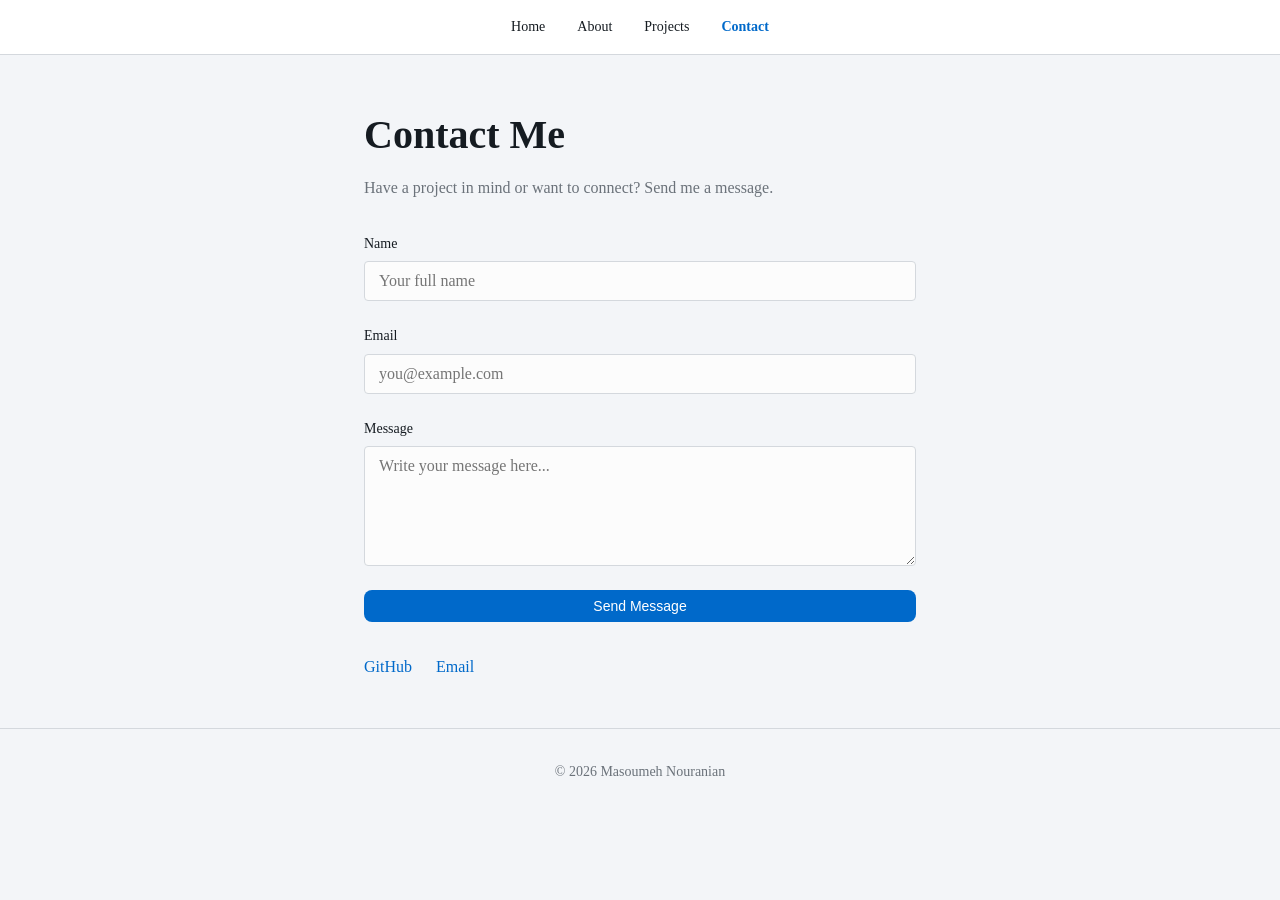
==== contact.html @ 28c1ba6f "feat: complete portfolio structure with all pages and styles" ====
<!DOCTYPE html>
<html lang="en">
<head>
  <meta charset="UTF-8" />
  <meta name="viewport" content="width=device-width, initial-scale=1.0" />
  <title>Contact | Masoumeh Nouranian</title>
  <link rel="stylesheet" href="css/style.css" />
</head>
<body class="contact-page">

  <header>
    <nav>
      <a href="index.html">Home</a>
      <a href="about.html">About</a>
      <a href="projects.html">Projects</a>
      <a href="contact.html" class="active">Contact</a>
    </nav>
  </header>

  <main>
    <section class="contact-section">
      <h1>Contact Me</h1>
      <p class="contact-intro">
        Have a project in mind or want to connect? Send me a message.
      </p>

      <form class="contact-form" action="#" method="post">
        <div class="form-group">
          <label for="name">Name</label>
          <input
            type="text"
            id="name"
            name="name"
            placeholder="Your full name"
            required
            autocomplete="name"
          />
        </div>

        <div class="form-group">
          <label for="email">Email</label>
          <input
            type="email"
            id="email"
            name="email"
            placeholder="you@example.com"
            required
            autocomplete="email"
          />
        </div>

        <div class="form-group">
          <label for="message">Message</label>
          <textarea
            id="message"
            name="message"
            rows="5"
            placeholder="Write your message here..."
            required
          ></textarea>
        </div>

        <button type="submit" class="btn">Send Message</button>
      </form>

      <div class="social-links">
        <a href="https://github.com/masinooran96" target="_blank" rel="noopener">GitHub</a>
        <a href="mailto:masinooran96@gmail.com">Email</a>
      </div>
    </section>
  </main>

  <footer>
    <p>&copy; 2026 Masoumeh Nouranian</p>
  </footer>

  <script src="js/script.js"></script>
</body>
</html>
---- css/style.css ----
/* ===== CSS Variables (Design Tokens) ===== */
:root {
  /* Neutral ramp */
  --clr-bg:        oklch(97% 0.005 250);
  --clr-surface:   oklch(100% 0 0);
  --clr-surface-raised: oklch(99% 0 0);
  --clr-border:    oklch(88% 0.008 250);
  --clr-muted:     oklch(55% 0.015 250);
  --clr-body:      oklch(22% 0.015 250);

  /* Accent */
  --clr-accent:    oklch(52% 0.18 250);
  1rem;
  --text-lg:   1.25rem;
  --text-xl:   2rem;
  --text-2xl:  3rem;
  --leading:   1.;
  --text-sm:   0.875rem;
  --text-base: 1rem;
  --text-lg:   1.25rem;
  --text-xl:   2rem;
  --text-2xl:  3rem;
  --leading:   1.6;

  /* Space */
  --sp-1: 0.5rem;
  --sp-2: 1rem;
  --sp-3: 1.5rem;
  --sp-4: 2rem;
  --sp-6: 3rem;
  --sp-8: 4rem;

  /* Shape */
  --radius-sm: 4px;
  --radius-md: 8px;
  --radius-lg: 12px;
}

/* Dark mode */
@media (prefers-color-scheme: dark) {
  :root {
    --clr-bg:             oklch(14% 0.01 250);
    --clr-surface:        oklch(20% 0.01 250);
    --clr-surface-raised: oklch(24% 0.01 250);
    --clr-border:         oklch(30% 0.01 250);
    --clr-muted:          oklch(62% 0.015 250);
    --clr-body:           oklch(93% 0.008 250);
    --clr-accent:         oklch(65% 0.16 250);
    --clr-accent-hv:      oklch(72% 0.16 250);
  }
}

/* ===== Reset ===== */
*, *::before, *::after {
  box-sizing: border-box;
  margin: 0;
  padding: 0;
}

/* ===== Base ===== */
body {
  font-family: var(--font-base);
  font-size: var(--text-base);
  line-height: var(--leading);
  color: var(--clr-body);
  background-color: var(--clr-bg);
}

a {
  color: var(--clr-accent);
  text-decoration: none;
}

a:hover {
  color: var(--clr-accent-hv);
  text-decoration: underline;
}

/* ===== Navigation ===== */
nav {
  background-color: var(--clr-surface);
  border-bottom: 1px solid var(--clr-border);
  padding: var(--sp-2) var(--sp-4);
  display: flex;
  justify-content: center;
  gap: var(--sp-4);
}

nav a {
  font-size: var(--text-sm);
  font-weight: 500;
  color: var(--clr-body);
  transition: color 150ms ease;
}

nav a:hover,
nav a.active {
  color: var(--clr-accent);
  text-decoration: none;
  font-weight: 600;
}

/* ===== Hero Section (Home) ===== */
.hero {
  display: flex;
  flex-direction: column;
  align-items: center;
  justify-content: center;
  text-align: center;
  min-height: 70vh;
  padding: var(--sp-8) var(--sp-4);
  gap: var(--sp-3);
}

.hero h1 {
  font-size: clamp(2rem, 6vw, var(--text-2xl));
  font-weight: 700;
  color: var(--clr-body);
}

.hero p {
  font-size: var(--text-lg);
  color: var(--clr-muted);
}

/* ===== About Page ===== */
.about-page {
  max-width: 800px;
  margin: 0 auto;
  padding: var(--sp-6) var(--sp-3);
}

.about-hero {
  text-align: center;
  margin-bottom: var(--sp-6);
}

.about-hero h1 {
  font-size: clamp(2rem, 5vw, 3rem);
  color: var(--clr-body);
  margin-bottom: var(--sp-1);
}

.about-subtitle {
  color: var(--clr-muted);
  font-size: 1.1rem;
}

.about-content {
  display: flex;
  flex-direction: column;
  gap: var(--sp-6);
}

.about-bio h2,
.about-skills h2,
.about-education h2 {
  font-size: 1.3rem;
  color: var(--clr-accent);
  margin-bottom: var(--sp-2);
  border-bottom: 1px solid var(--clr-border);
  padding-bottom: 0.4rem;
}

.about-bio p {
  color: var(--clr-muted);
  line-height: 1.8;
  margin-bottom: var(--sp-2);
}

.skills-list {
  list-style: none;
  display: flex;
  flex-wrap: wrap;
  gap: 0.6rem;
  padding: 0;
}

.skills-list li {
  background: var(--clr-surface-raised);
  border: 1px solid var(--clr-border);
  color: var(--clr-body);
  padding: 0.35rem 0.85rem;
  border-radius: 999px;
  font-size: var(--text-sm);
}

.edu-item {
  display: flex;
  flex-direction: column;
  margin-bottom: var(--sp-2);
}

.edu-degree {
  font-weight: 600;
  color: var(--clr-body);
}

.edu-school {
  color: var(--clr-muted);
  font-size: 0.95rem;
  margin-top: 0.2rem;
}

/* ===== Projects Page ===== */
.projects-page {
  max-width: 1000px;
  margin: 0 auto;
  padding: var(--sp-6) var(--sp-3);
  min-height: 75vh;
}

.section-title {
  text-align: center;
  font-size: var(--text-xl);
  color: var(--clr-body);
  margin-bottom: 0.5rem;
}

.section-subtitle {
  text-align: center;
  color: var(--clr-muted);
  margin-bottom: var(--sp-6);
}

.projects-grid {
  display: grid;
  grid-template-columns: repeat(auto-fit, minmax(280px, 1fr));
  gap: var(--sp-4);
}

.project-card {
  background: var(--clr-surface);
  border: 1px solid var(--clr-border);
  border-radius: var(--radius-lg);
  overflow: hidden;
  transition: transform 0.2s ease, box-shadow 0.2s ease;
}

.project-card:hover {
  transform: translateY(-4px);
  box-shadow: 0 8px 24px oklch(0% 0 0 / 0.08);
}

.project-image img {
  width: 100%;
  height: 180px;
  object-fit: cover;
  display: block;
}

.project-content {
  padding: var(--sp-3);
}

.project-title {
  font-size: 1.1rem;
  color: var(--clr-body);
  margin-bottom: var(--sp-1);
}

.project-description {
  color: var(--clr-muted);
  font-size: var(--text-sm);
  line-height: 1.6;
  margin-bottom: var(--sp-2);
}

.project-tags {
  display: flex;
  flex-wrap: wrap;
  gap: 0.5rem;
  margin-bottom: var(--sp-3);
}

.tag {
  background: oklch(from var(--clr-accent) l c h / 0.12);
  color: var(--clr-accent);
  padding: 0.2rem 0.65rem;
  border-radius: 999px;
  font-size: 0.78rem;
  font-weight: 500;
}

.project-links {
  display: flex;
  gap: var(--sp-2);
}

/* ===== Buttons ===== */
.btn {
  display: inline-block;
  padding: 0.5rem 1.25rem;
  background: var(--clr-accent);
  color: #fff;
  border: none;
  border-radius: var(--radius-md);
  font-size: var(--text-sm);
  font-weight: 500;
  cursor: pointer;
  text-decoration: none;
  transition: background-color 150ms ease, opacity 150ms ease;
}

.btn:hover {
  background: var(--clr-accent-hv);
  color: #fff;
  text-decoration: none;
  opacity: 0.9;
}

.btn-outline {
  background: transparent;
  border: 1px solid var(--clr-accent);
  color: var(--clr-accent);
}

.btn-outline:hover {
  background: var(--clr-accent);
  color: #fff;
}

/* ===== Contact Page ===== */
.contact-page main {
  max-width: 600px;
  margin: 0 auto;
  padding: var(--sp-6) var(--sp-3);
}

.contact-section h1 {
  font-size: clamp(1.75rem, 4vw, 2.5rem);
  margin-bottom: 0.5rem;
  color: var(--clr-body);
}

.contact-intro {
  color: var(--clr-muted);
  margin-bottom: var(--sp-4);
}

.contact-form {
  display: flex;
  flex-direction: column;
  gap: var(--sp-3);
  margin-bottom: var(--sp-4);
}

.form-group {
  display: flex;
  flex-direction: column;
  gap: 0.375rem;
}

.form-group label {
  font-size: var(--text-sm);
  font-weight: 500;
  color: var(--clr-body);
}

.form-group input,
.form-group textarea {
  padding: 0.625rem 0.875rem;
  border: 1px solid var(--clr-border);
  border-radius: var(--radius-sm);
  background: var(--clr-surface-raised);
  color: var(--clr-body);
  font-size: var(--text-base);
  font-family: inherit;
  transition: border-color 150ms ease, box-shadow 150ms ease;
}

.form-group input:focus,
.form-group textarea:focus {
  outline: none;
  border-color: var(--clr-accent);
  box-shadow: 0 0 0 3px oklch(from var(--clr-accent) l c h / 0.2);
}

.form-group textarea {
  resize: vertical;
  min-height: 120px;
}

.social-links {
  display: flex;
  gap: var(--sp-3);
}

.social-links a {
  color: var(--clr-accent);
  font-weight: 500;
}

/* ===== Footer ===== */
footer {
  text-align: center;
  padding: var(--sp-4);
  border-top: 1px solid var(--clr-border);
  font-size: var(--text-sm);
  color: var(--clr-muted);
  margin-top: auto;
}
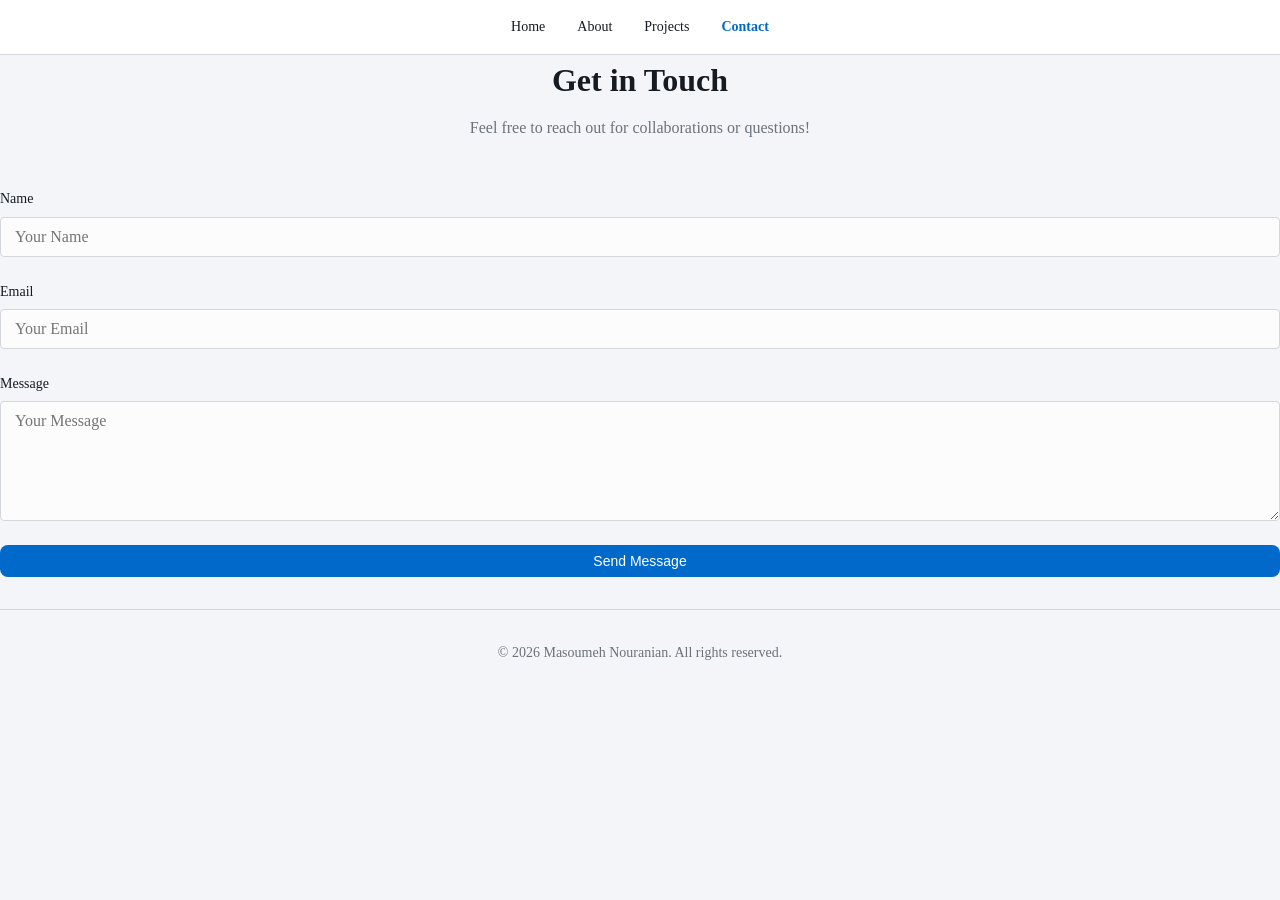
==== commit 4128f955: "fix: connect contact form to email service" ====
--- a/contact.html
+++ b/contact.html
@@ -6,8 +6,9 @@
   <title>Contact | Masoumeh Nouranian</title>
   <link rel="stylesheet" href="css/style.css" />
 </head>
-<body class="contact-page">
+<body>
 
+  <!-- Navigation bar -->
   <header>
     <nav>
       <a href="index.html">Home</a>
@@ -17,61 +18,37 @@
     </nav>
   </header>
 
-  <main>
-    <section class="contact-section">
-      <h1>Contact Me</h1>
-      <p class="contact-intro">
-        Have a project in mind or want to connect? Send me a message.
-      </p>
+  <!-- Contact Section -->
+  <main class="contact-page">
+    <h1 class="section-title">Get in Touch</h1>
+    <p class="section-subtitle">Feel free to reach out for collaborations or questions!</p>
 
-      <form class="contact-form" action="#" method="post">
+    <div class="contact-container">
+      <!-- Form using Formspree -->
+      <form action="https://formspree.io/f/YOUR_EMAIL@gmail.com" method="POST" class="contact-form">
         <div class="form-group">
           <label for="name">Name</label>
-          <input
-            type="text"
-            id="name"
-            name="name"
-            placeholder="Your full name"
-            required
-            autocomplete="name"
-          />
+          <input type="text" id="name" name="name" required placeholder="Your Name" />
         </div>
 
         <div class="form-group">
           <label for="email">Email</label>
-          <input
-            type="email"
-            id="email"
-            name="email"
-            placeholder="you@example.com"
-            required
-            autocomplete="email"
-          />
+          <input type="email" id="email" name="email" required placeholder="Your Email" />
         </div>
 
         <div class="form-group">
           <label for="message">Message</label>
-          <textarea
-            id="message"
-            name="message"
-            rows="5"
-            placeholder="Write your message here..."
-            required
-          ></textarea>
+          <textarea id="message" name="message" rows="5" required placeholder="Your Message"></textarea>
         </div>
 
         <button type="submit" class="btn">Send Message</button>
       </form>
-
-      <div class="social-links">
-        <a href="https://github.com/masinooran96" target="_blank" rel="noopener">GitHub</a>
-        <a href="mailto:masinooran96@gmail.com">Email</a>
-      </div>
-    </section>
+    </div>
   </main>
 
+  <!-- Footer -->
   <footer>
-    <p>&copy; 2026 Masoumeh Nouranian</p>
+    <p>&copy; 2026 Masoumeh Nouranian. All rights reserved.</p>
   </footer>
 
   <script src="js/script.js"></script>
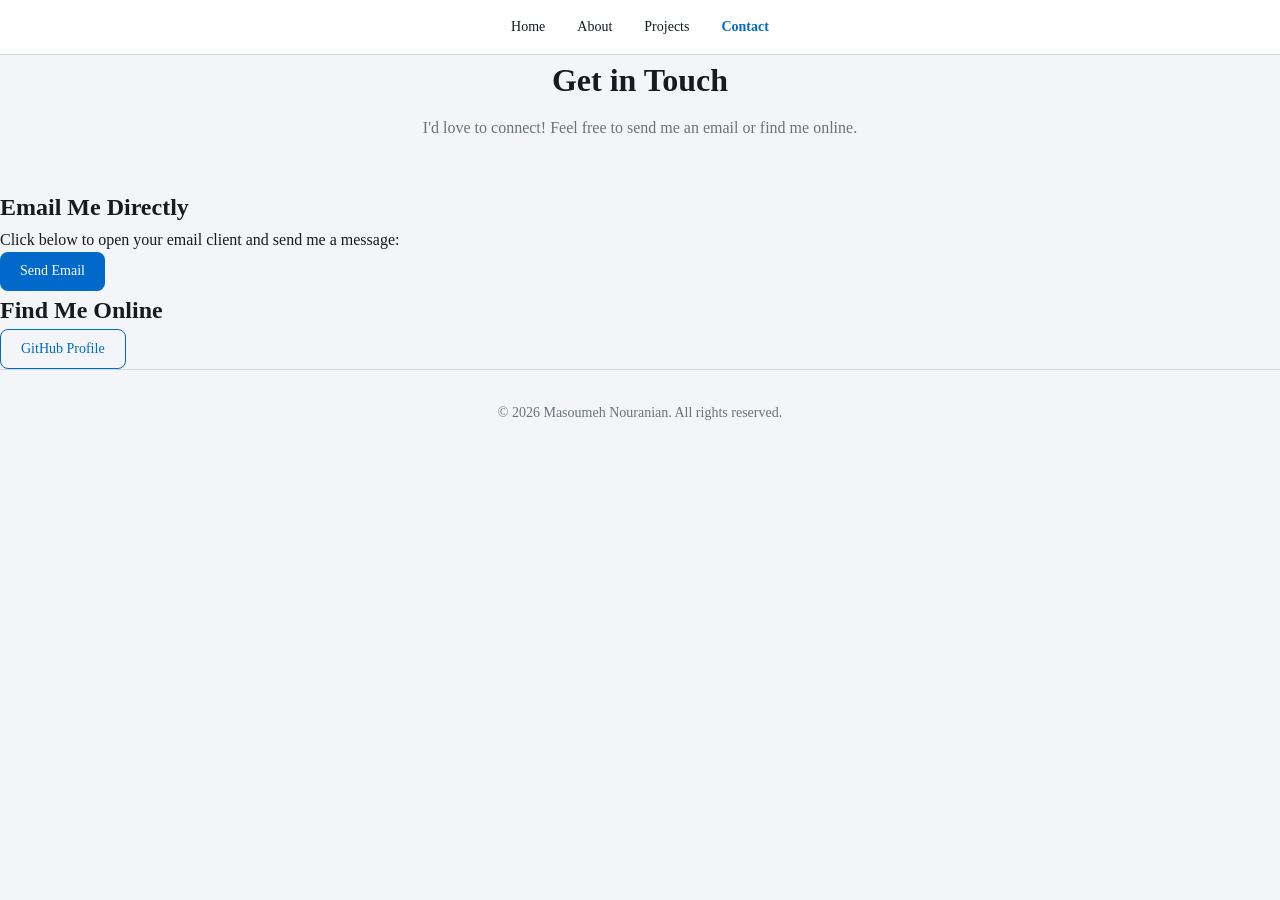
==== commit 3127394a: "fix: replace form with direct mailto connection to prevent 405 error" ====
--- a/contact.html
+++ b/contact.html
@@ -21,28 +21,21 @@
   <!-- Contact Section -->
   <main class="contact-page">
     <h1 class="section-title">Get in Touch</h1>
-    <p class="section-subtitle">Feel free to reach out for collaborations or questions!</p>
+    <p class="section-subtitle">I'd love to connect! Feel free to send me an email or find me online.</p>
 
     <div class="contact-container">
-      <!-- Form using Formspree -->
-      <form action="https://formspree.io/f/YOUR_EMAIL@gmail.com" method="POST" class="contact-form">
-        <div class="form-group">
-          <label for="name">Name</label>
-          <input type="text" id="name" name="name" required placeholder="Your Name" />
+      <div class="contact-card">
+        <h2>Email Me Directly</h2>
+        <p>Click below to open your email client and send me a message:</p>
+        <a href="mailto:masinooran96@gmail.com" class="btn">Send Email</a>
+      </div>
+
+      <div class="contact-card">
+        <h2>Find Me Online</h2>
+        <div class="contact-links">
+          <a href="https://github.com/masinooran96" target="_blank" class="btn btn-outline">GitHub Profile</a>
         </div>
-
-        <div class="form-group">
-          <label for="email">Email</label>
-          <input type="email" id="email" name="email" required placeholder="Your Email" />
-        </div>
-
-        <div class="form-group">
-          <label for="message">Message</label>
-          <textarea id="message" name="message" rows="5" required placeholder="Your Message"></textarea>
-        </div>
-
-        <button type="submit" class="btn">Send Message</button>
-      </form>
+      </div>
     </div>
   </main>
 
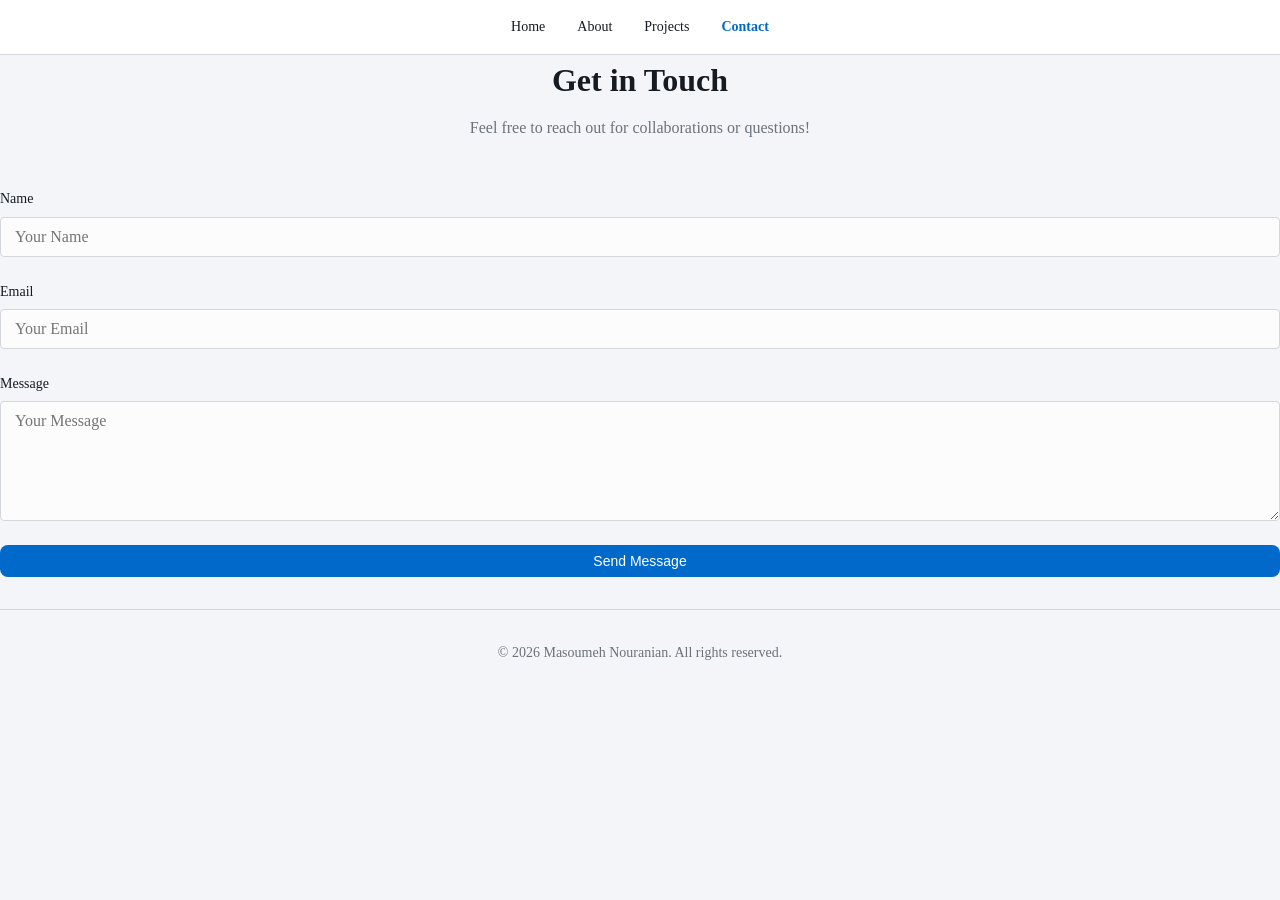
==== commit 45f22492: "fix: error page status 405" ====
--- a/contact.html
+++ b/contact.html
@@ -21,21 +21,28 @@
   <!-- Contact Section -->
   <main class="contact-page">
     <h1 class="section-title">Get in Touch</h1>
-    <p class="section-subtitle">I'd love to connect! Feel free to send me an email or find me online.</p>
+    <p class="section-subtitle">Feel free to reach out for collaborations or questions!</p>
 
     <div class="contact-container">
-      <div class="contact-card">
-        <h2>Email Me Directly</h2>
-        <p>Click below to open your email client and send me a message:</p>
-        <a href="mailto:masinooran96@gmail.com" class="btn">Send Email</a>
-      </div>
+      <!-- Form using Formspree -->
+      <form action="https://formspree.io/f/YOUR_EMAIL@gmail.com" method="POST" class="contact-form">
+        <div class="form-group">
+          <label for="name">Name</label>
+          <input type="text" id="name" name="name" required placeholder="Your Name" />
+        </div>
 
-      <div class="contact-card">
-        <h2>Find Me Online</h2>
-        <div class="contact-links">
-          <a href="https://github.com/masinooran96" target="_blank" class="btn btn-outline">GitHub Profile</a>
+        <div class="form-group">
+          <label for="email">Email</label>
+          <input type="email" id="email" name="email" required placeholder="Your Email" />
         </div>
-      </div>
+
+        <div class="form-group">
+          <label for="message">Message</label>
+          <textarea id="message" name="message" rows="5" required placeholder="Your Message"></textarea>
+        </div>
+
+        <button type="submit" class="btn">Send Message</button>
+      </form>
     </div>
   </main>
 
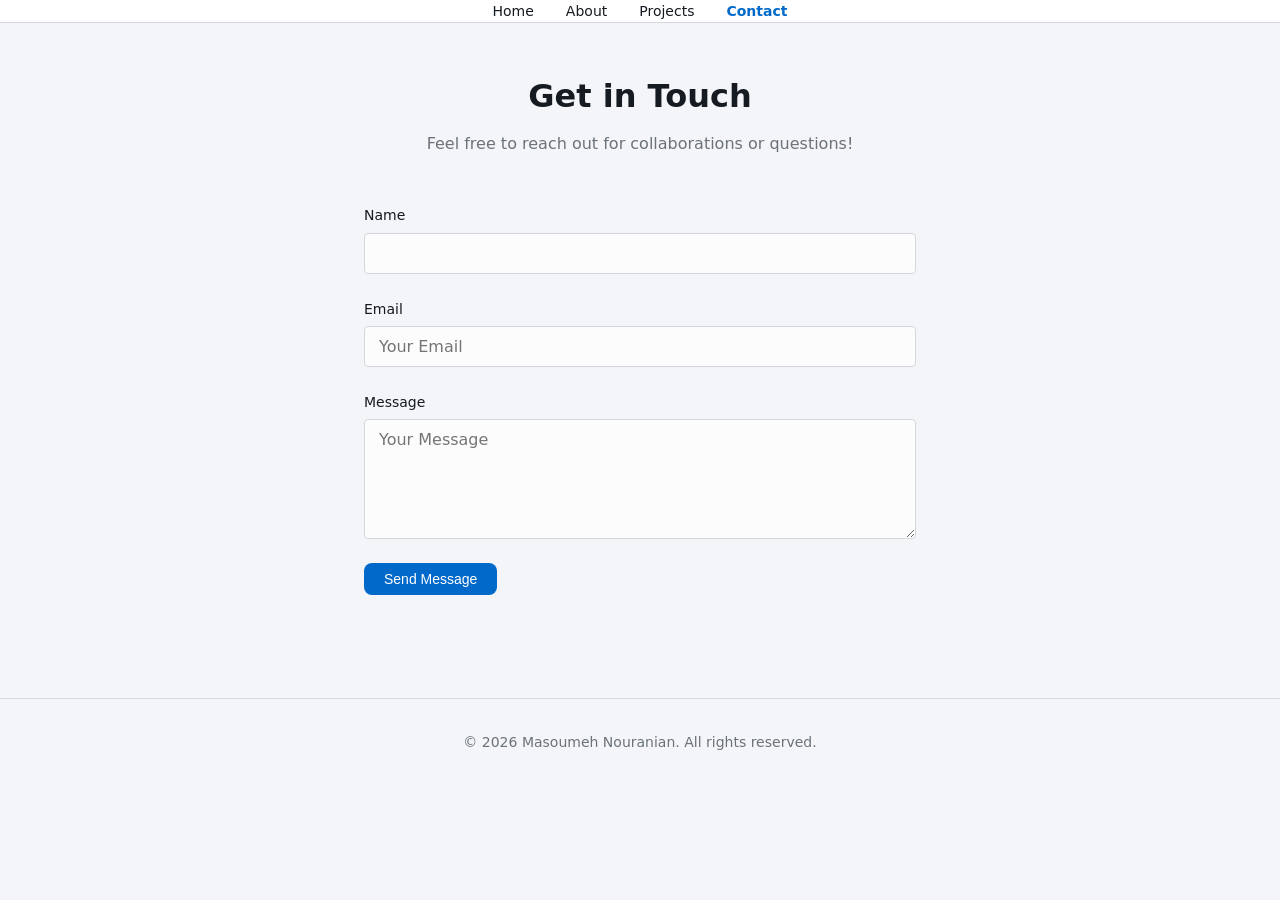
==== commit 3f6b33f7: "Fix contact form action and CSS variables" ====
--- a/contact.html
+++ b/contact.html
@@ -25,10 +25,10 @@
 
     <div class="contact-container">
       <!-- Form using Formspree -->
-      <form action="https://formspree.io/f/YOUR_EMAIL@gmail.com" method="POST" class="contact-form">
+      <form action="https://formspree.io/f/xvkoldqn" method="POST" class="contact-form">
         <div class="form-group">
           <label for="name">Name</label>
-          <input type="text" id="name" name="name" required placeholder="Your Name" />
+          <input type="text" id="name" name="name" required placeholder<labelYour Name" />
         </div>
 
         <div class="form-group">
--- a/css/style.css
+++ b/css/style.css
@@ -1,5 +1,16 @@
 /* ===== CSS Variables (Design Tokens) ===== */
 :root {
+  /* Fonts */
+  --font-base: system-ui, -apple-system, "Segoe UI", sans-serif;
+
+  /* Type scale */
+  --text-sm:   0.875rem;
+  --text-base: 1rem;
+  --text-lg:   1.25rem;
+  --text-xl:   2rem;
+  --text-2xl:  3rem;
+  --leading:   1.6;
+
   /* Neutral ramp */
   --clr-bg:        oklch(97% 0.005 250);
   --clr-surface:   oklch(100% 0 0);
@@ -10,17 +21,7 @@
 
   /* Accent */
   --clr-accent:    oklch(52% 0.18 250);
-  1rem;
-  --text-lg:   1.25rem;
-  --text-xl:   2rem;
-  --text-2xl:  3rem;
-  --leading:   1.;
-  --text-sm:   0.875rem;
-  --text-base: 1rem;
-  --text-lg:   1.25rem;
-  --text-xl:   2rem;
-  --text-2xl:  3rem;
-  --leading:   1.6;
+  --clr-accent-hv: oklch(45% 0.18 250);
 
   /* Space */
   --sp-1: 0.5rem;
@@ -80,7 +81,8 @@
 nav {
   background-color: var(--clr-surface);
   border-bottom: 1px solid var(--clr-border);
-  padding: var(--sp-2) var(--sp-4);
+  display: flex;
+  justify2) var(--sp-4);
   display: flex;
   justify-content: center;
   gap: var(--sp-4);
@@ -231,8 +233,8 @@
 
 .project-card {
   background: var(--clr-surface);
-  border: 1px solid var(--clr-border);
-  border-radius: var(--radius-lg);
+   overflow: hidden;
+  transition: transform 0.2-radius: var(--radius-lg);
   overflow: hidden;
   transition: transform 0.2s ease, box-shadow 0.2s ease;
 }
@@ -321,21 +323,16 @@
 }
 
 /* ===== Contact Page ===== */
-.contact-page main {
+.contact-page {
   max-width: 600px;
   margin: 0 auto;
   padding: var(--sp-6) var(--sp-3);
-}
-
-.contact-section h1 {
-  font-size: clamp(1.75rem, 4vw, 2.5rem);
-  margin-bottom: 0.5rem;
-  color: var(--clr-body);
-}
-
-.contact-intro {
-  color: var(--clr-muted);
-  margin-bottom: var(--sp-4);
+  min-height: 75vh;
+}
+
+.contact-container {
+  display: flex;
+  flex-direction: column;
 }
 
 .contact-form {
@@ -381,14 +378,8 @@
   min-height: 120px;
 }
 
-.social-links {
-  display: flex;
-  gap: var(--sp-3);
-}
-
-.social-links a {
-  color: var(--clr-accent);
-  font-weight: 500;
+.contact-form .btn {
+  align-self: flex-start;
 }
 
 /* ===== Footer ===== */
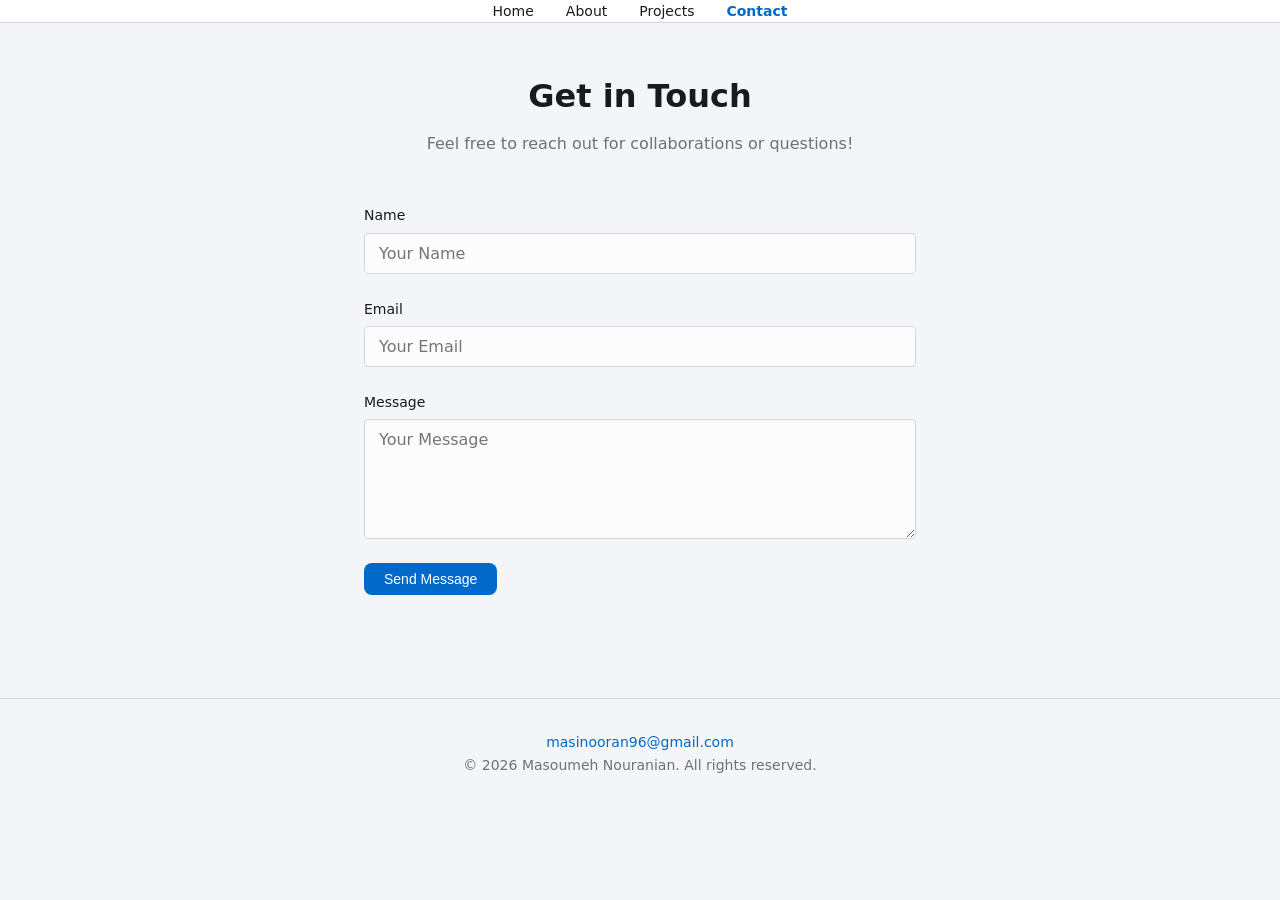
==== commit 0e4619e9: "Fix name placeholder and add email link to footer" ====
--- a/contact.html
+++ b/contact.html
@@ -28,7 +28,7 @@
       <form action="https://formspree.io/f/xvkoldqn" method="POST" class="contact-form">
         <div class="form-group">
           <label for="name">Name</label>
-          <input type="text" id="name" name="name" required placeholder<labelYour Name" />
+          <input type="text" id="name" name="name" required placeholder="Your Name" />
         </div>
 
         <div class="form-group">
@@ -48,6 +48,9 @@
 
   <!-- Footer -->
   <footer>
+    <p>
+      <a href="mailto:masinooran96@gmail.com" class="footer-email">masinooran96@gmail.com</a>
+    </p>
     <p>&copy; 2026 Masoumeh Nouranian. All rights reserved.</p>
   </footer>
 
--- a/css/style.css
+++ b/css/style.css
@@ -391,3 +391,8 @@
   color: var(--clr-muted);
   margin-top: auto;
 }
+/* ===== Footer Email ===== */
+.footer-email {
+  font-weight: 500;
+}
+
